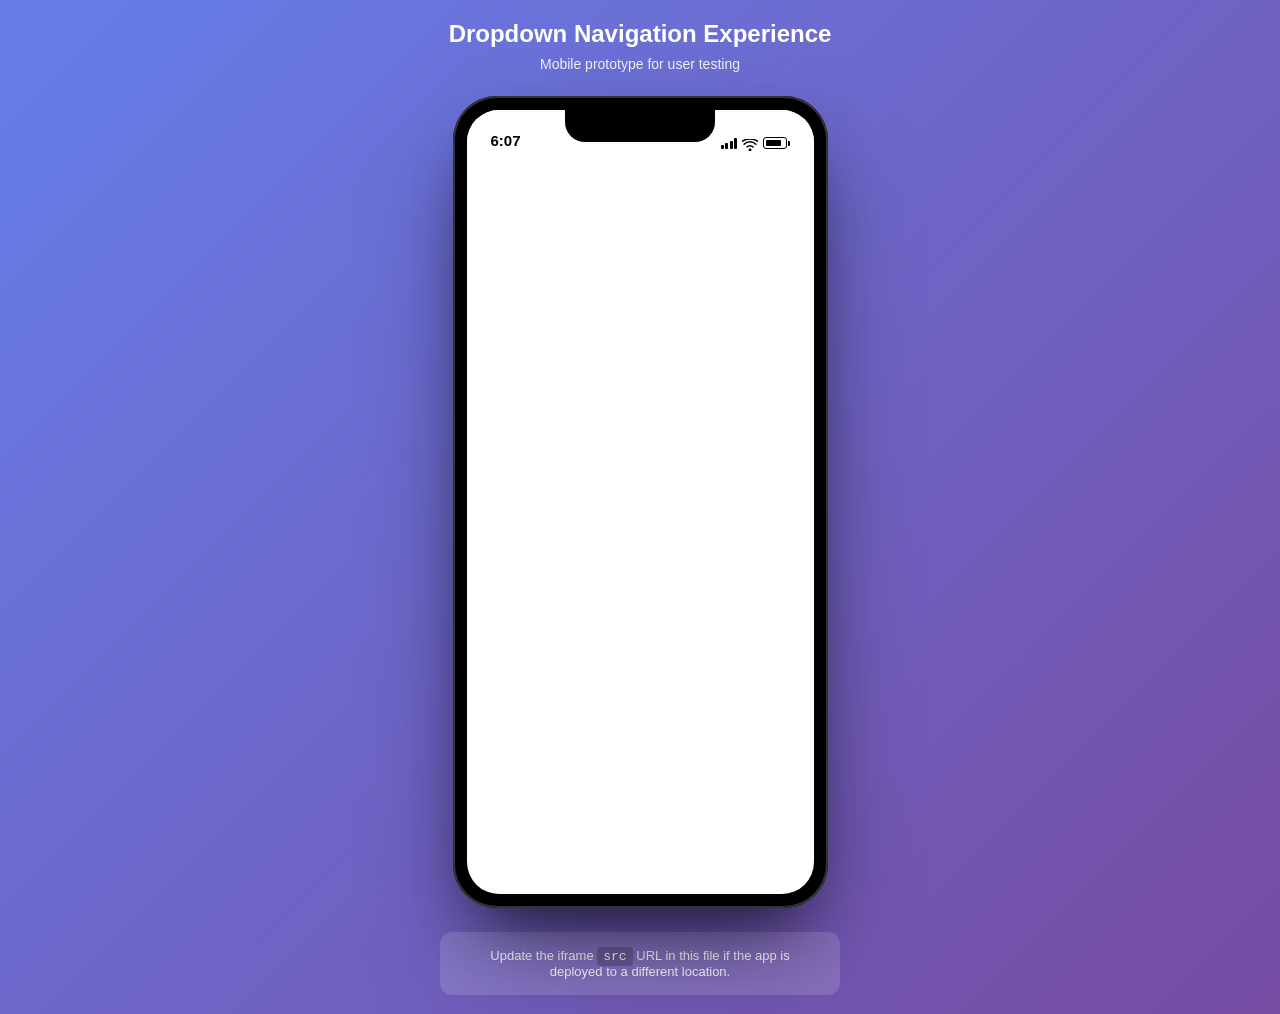
==== test-projects/dropdown-mobile-test/index.html @ a46b4ef0 "Fix responsive scaling for 360px viewport and TypeScript errors - Change body min-width from 400px t" ====
<!DOCTYPE html>
<html lang="en">
<head>
  <meta charset="UTF-8">
  <meta name="viewport" content="width=device-width, initial-scale=1.0">
  <title>Navigation Test - Dropdown Experience</title>
  <style>
    * {
      margin: 0;
      padding: 0;
      box-sizing: border-box;
    }

    body {
      min-height: 100vh;
      background: linear-gradient(135deg, #667eea 0%, #764ba2 100%);
      display: flex;
      flex-direction: column;
      align-items: center;
      justify-content: center;
      padding: 20px;
      font-family: -apple-system, BlinkMacSystemFont, 'Segoe UI', Roboto, sans-serif;
    }

    .header {
      text-align: center;
      margin-bottom: 24px;
      color: white;
    }

    .header h1 {
      font-size: 24px;
      font-weight: 600;
      margin-bottom: 8px;
    }

    .header p {
      font-size: 14px;
      opacity: 0.9;
    }

    .device-frame {
      width: 375px;
      height: 812px;
      background: #000;
      border-radius: 44px;
      padding: 14px;
      box-shadow:
        0 50px 100px -20px rgba(0, 0, 0, 0.5),
        0 30px 60px -30px rgba(0, 0, 0, 0.6),
        inset 0 0 0 2px #333;
      position: relative;
    }

    /* The notch */
    .device-frame::before {
      content: '';
      position: absolute;
      top: 14px;
      left: 50%;
      transform: translateX(-50%);
      width: 150px;
      height: 32px;
      background: #000;
      border-radius: 0 0 20px 20px;
      z-index: 20;
    }

    .device-screen {
      width: 100%;
      height: 100%;
      background: white;
      border-radius: 32px;
      overflow: hidden;
      position: relative;
      display: flex;
      flex-direction: column;
    }

    /* iOS Status Bar */
    .status-bar {
      height: 47px;
      background: white;
      display: flex;
      justify-content: space-between;
      align-items: flex-end;
      padding: 0 24px 8px 24px;
      flex-shrink: 0;
      position: relative;
      z-index: 15;
    }

    .status-bar-left {
      display: flex;
      align-items: center;
      gap: 4px;
      font-size: 15px;
      font-weight: 600;
      color: #000;
      width: 80px;
    }

    .status-bar-right {
      display: flex;
      align-items: center;
      gap: 5px;
      width: 80px;
      justify-content: flex-end;
    }

    /* Signal bars */
    .signal-bars {
      display: flex;
      align-items: flex-end;
      gap: 1.5px;
      height: 12px;
    }

    .signal-bar {
      width: 3px;
      background: #000;
      border-radius: 1px;
    }

    .signal-bar:nth-child(1) { height: 4px; }
    .signal-bar:nth-child(2) { height: 6px; }
    .signal-bar:nth-child(3) { height: 8px; }
    .signal-bar:nth-child(4) { height: 11px; }

    /* WiFi icon */
    .wifi-icon {
      width: 16px;
      height: 12px;
      position: relative;
    }

    .wifi-icon svg {
      width: 100%;
      height: 100%;
    }

    /* Battery */
    .battery {
      display: flex;
      align-items: center;
      gap: 1px;
    }

    .battery-body {
      width: 24px;
      height: 12px;
      border: 1.5px solid #000;
      border-radius: 3px;
      position: relative;
      display: flex;
      align-items: center;
      padding: 2px;
    }

    .battery-level {
      height: 100%;
      width: 85%;
      background: #000;
      border-radius: 1px;
    }

    .battery-cap {
      width: 1.5px;
      height: 5px;
      background: #000;
      border-radius: 0 1px 1px 0;
    }

    .device-screen iframe {
      width: 100%;
      flex: 1;
      border: none;
    }

    .loading {
      position: absolute;
      top: 50%;
      left: 50%;
      transform: translate(-50%, -50%);
      text-align: center;
      color: #666;
      z-index: 5;
    }

    .loading-spinner {
      width: 40px;
      height: 40px;
      border: 3px solid #e0e0e0;
      border-top-color: #667eea;
      border-radius: 50%;
      animation: spin 1s linear infinite;
      margin: 0 auto 12px;
    }

    @keyframes spin {
      to { transform: rotate(360deg); }
    }

    .config-note {
      margin-top: 24px;
      padding: 16px 24px;
      background: rgba(255, 255, 255, 0.15);
      border-radius: 12px;
      color: white;
      font-size: 13px;
      max-width: 400px;
      text-align: center;
    }

    .config-note code {
      background: rgba(0, 0, 0, 0.2);
      padding: 2px 6px;
      border-radius: 4px;
      font-family: monospace;
    }
  </style>
</head>
<body>
  <div class="header">
    <h1>Dropdown Navigation Experience</h1>
    <p>Mobile prototype for user testing</p>
  </div>

  <div class="device-frame">
    <div class="device-screen">
      <!-- iOS Status Bar -->
      <div class="status-bar">
        <div class="status-bar-left">
          <span id="status-time">9:41</span>
        </div>
        <div class="status-bar-right">
          <!-- Signal bars -->
          <div class="signal-bars">
            <div class="signal-bar"></div>
            <div class="signal-bar"></div>
            <div class="signal-bar"></div>
            <div class="signal-bar"></div>
          </div>
          <!-- WiFi icon -->
          <div class="wifi-icon">
            <svg viewBox="0 0 16 12" fill="none">
              <path d="M8 9.5C8.83 9.5 9.5 10.17 9.5 11C9.5 11.83 8.83 12.5 8 12.5C7.17 12.5 6.5 11.83 6.5 11C6.5 10.17 7.17 9.5 8 9.5Z" fill="black"/>
              <path d="M4.93 8.07C5.73 7.27 6.81 6.78 8 6.78C9.19 6.78 10.27 7.27 11.07 8.07" stroke="black" stroke-width="1.5" stroke-linecap="round"/>
              <path d="M2.1 5.24C3.64 3.7 5.71 2.78 8 2.78C10.29 2.78 12.36 3.7 13.9 5.24" stroke="black" stroke-width="1.5" stroke-linecap="round"/>
              <path d="M0 2.34C2.11 0.88 4.95 0 8 0C11.05 0 13.89 0.88 16 2.34" stroke="black" stroke-width="1.5" stroke-linecap="round"/>
            </svg>
          </div>
          <!-- Battery -->
          <div class="battery">
            <div class="battery-body">
              <div class="battery-level"></div>
            </div>
            <div class="battery-cap"></div>
          </div>
        </div>
      </div>

      <div class="loading" id="loading">
        <div class="loading-spinner"></div>
        <p>Loading experience...</p>
      </div>
      <iframe
        id="app-frame"
        src="https://bamboo-responsive-nav.netlify.app/nav-test/dropdowns"
        onload="document.getElementById('loading').style.display='none'"
      ></iframe>
    </div>
  </div>

  <div class="config-note">
    Update the iframe <code>src</code> URL in this file if the app is deployed to a different location.
  </div>

  <script>
    // Configuration - Update this URL to match your deployed app
    const BASE_APP_URL = 'https://bamboo-responsive-nav.netlify.app';
    const EXPERIENCE_PATH = '/nav-test/dropdowns';

    // Set the iframe source
    document.getElementById('app-frame').src = BASE_APP_URL + EXPERIENCE_PATH;

    // Update time
    function updateTime() {
      const now = new Date();
      let hours = now.getHours();
      const minutes = now.getMinutes().toString().padStart(2, '0');
      const timeStr = `${hours}:${minutes}`;
      document.getElementById('status-time').textContent = timeStr;
    }
    updateTime();
    setInterval(updateTime, 60000);
  </script>
</body>
</html>
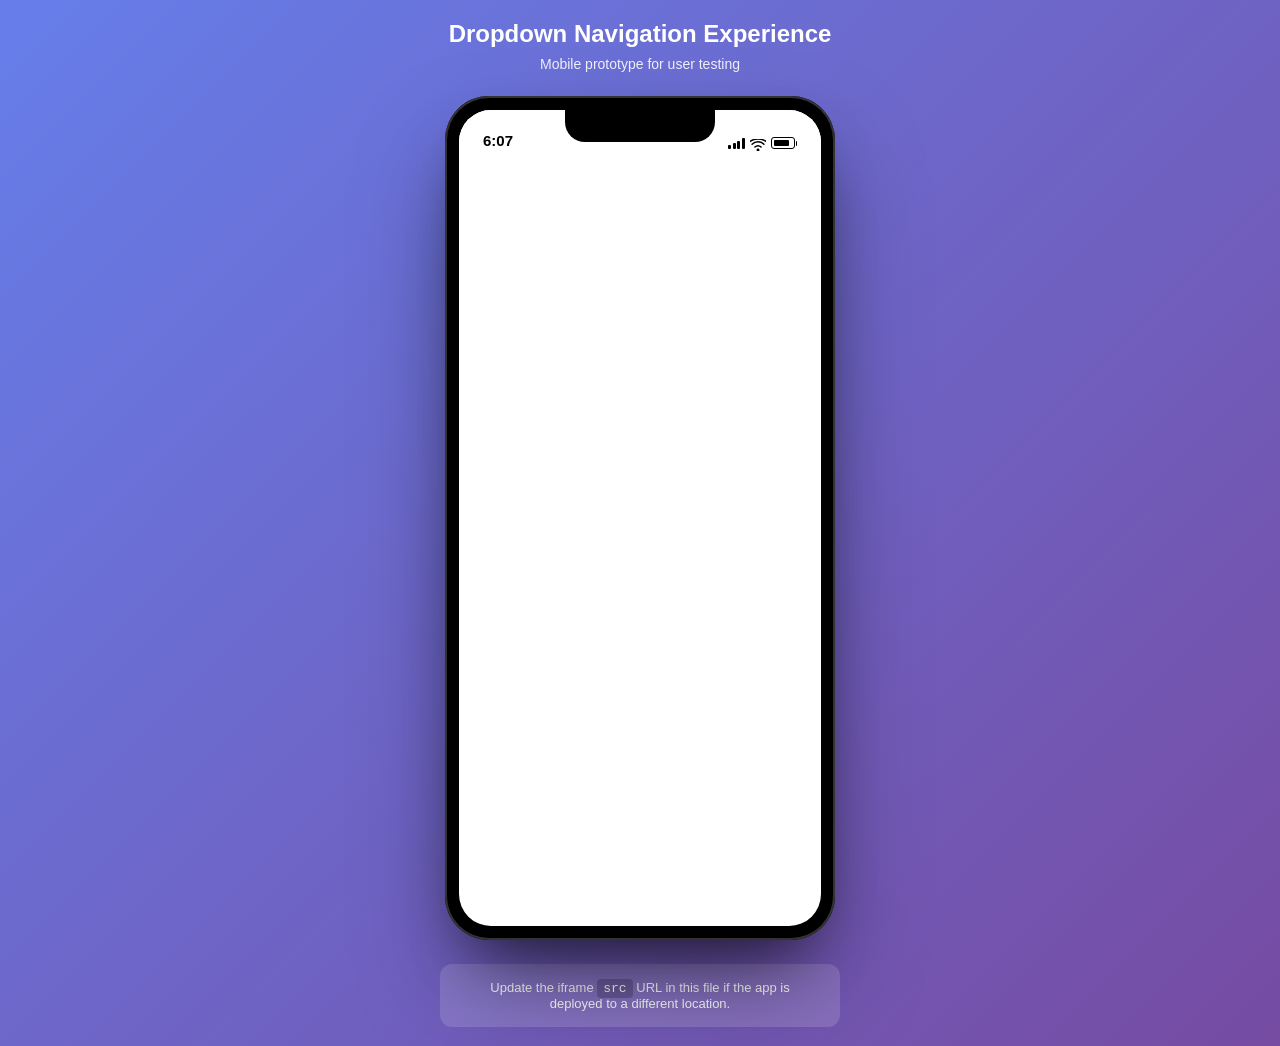
==== commit 29db7215: "Increase device frame width for better mobile content display Updated device frame dimensions from 3" ====
--- a/test-projects/dropdown-mobile-test/index.html
+++ b/test-projects/dropdown-mobile-test/index.html
@@ -40,8 +40,8 @@
     }
 
     .device-frame {
-      width: 375px;
-      height: 812px;
+      width: 390px;
+      height: 844px;
       background: #000;
       border-radius: 44px;
       padding: 14px;
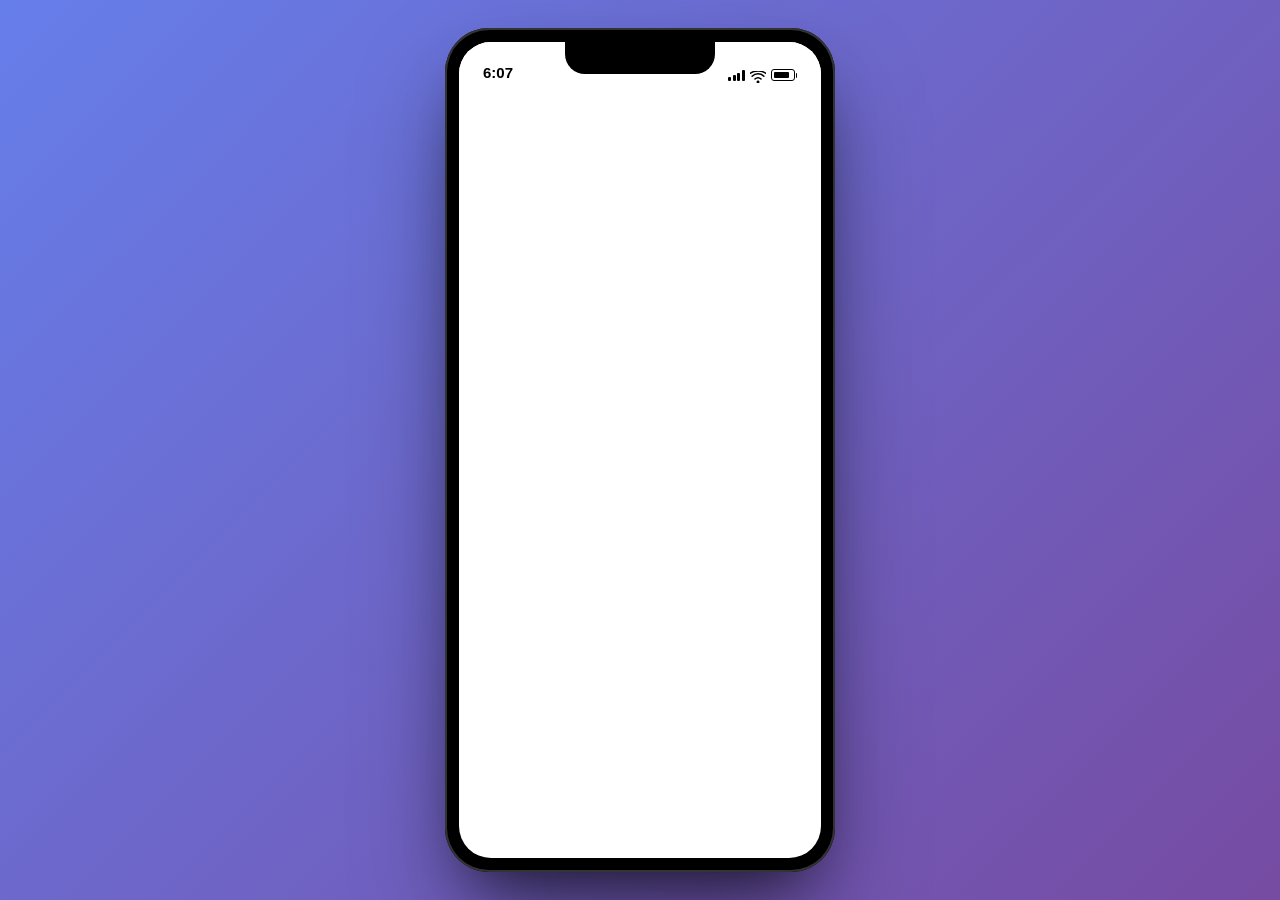
==== commit 4a8f07c9: "Remove header and config note from mobile test prototypes Cleaner presentation showing only the devi" ====
--- a/test-projects/dropdown-mobile-test/index.html
+++ b/test-projects/dropdown-mobile-test/index.html
@@ -221,11 +221,6 @@
   </style>
 </head>
 <body>
-  <div class="header">
-    <h1>Dropdown Navigation Experience</h1>
-    <p>Mobile prototype for user testing</p>
-  </div>
-
   <div class="device-frame">
     <div class="device-screen">
       <!-- iOS Status Bar -->
@@ -272,10 +267,6 @@
     </div>
   </div>
 
-  <div class="config-note">
-    Update the iframe <code>src</code> URL in this file if the app is deployed to a different location.
-  </div>
-
   <script>
     // Configuration - Update this URL to match your deployed app
     const BASE_APP_URL = 'https://bamboo-responsive-nav.netlify.app';
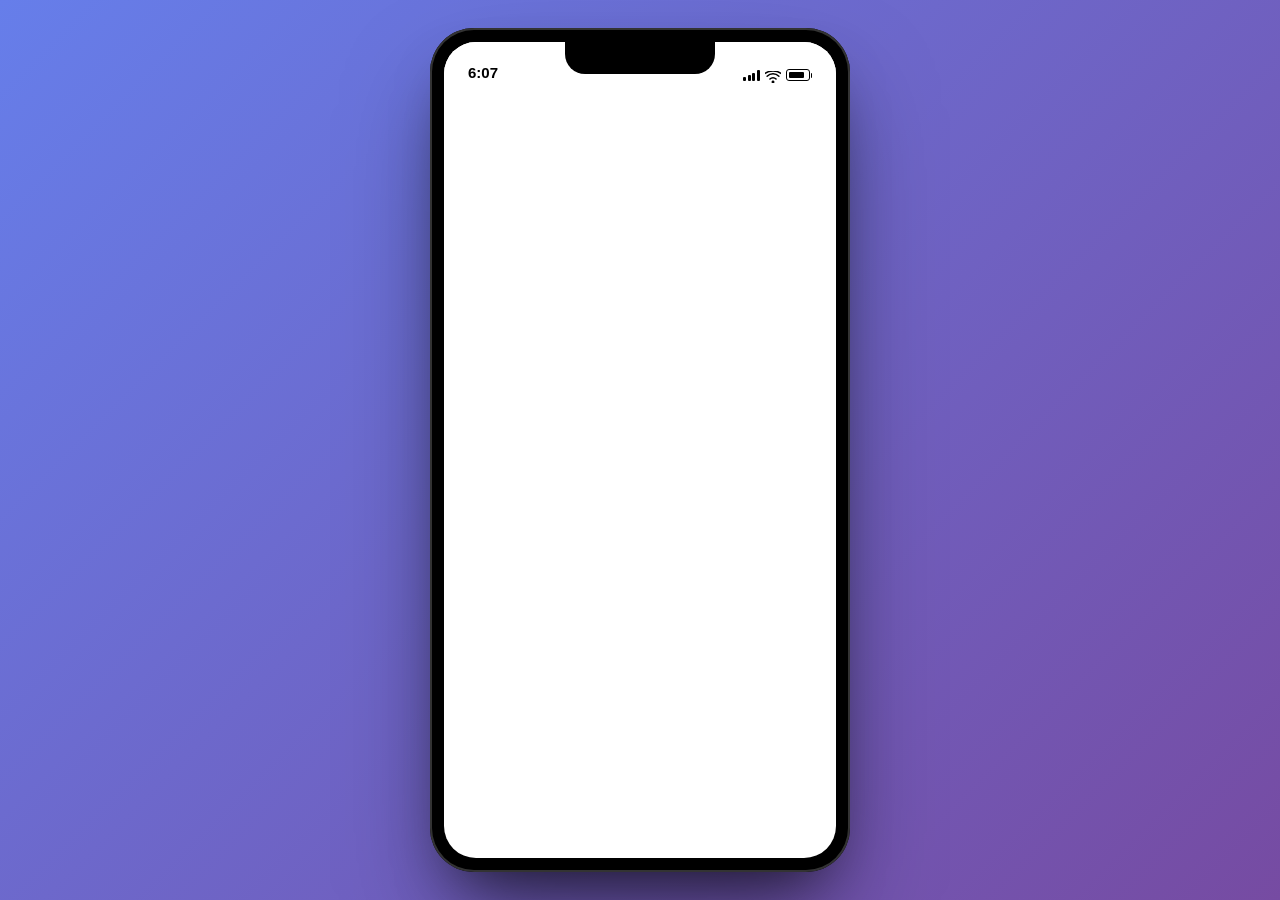
==== commit de36f1a4: "Update prototype dimensions and MyInfo styling fixes - Set all test prototypes to 420px × 844px devi" ====
--- a/test-projects/dropdown-mobile-test/index.html
+++ b/test-projects/dropdown-mobile-test/index.html
@@ -40,7 +40,7 @@
     }
 
     .device-frame {
-      width: 390px;
+      width: 420px;
       height: 844px;
       background: #000;
       border-radius: 44px;
